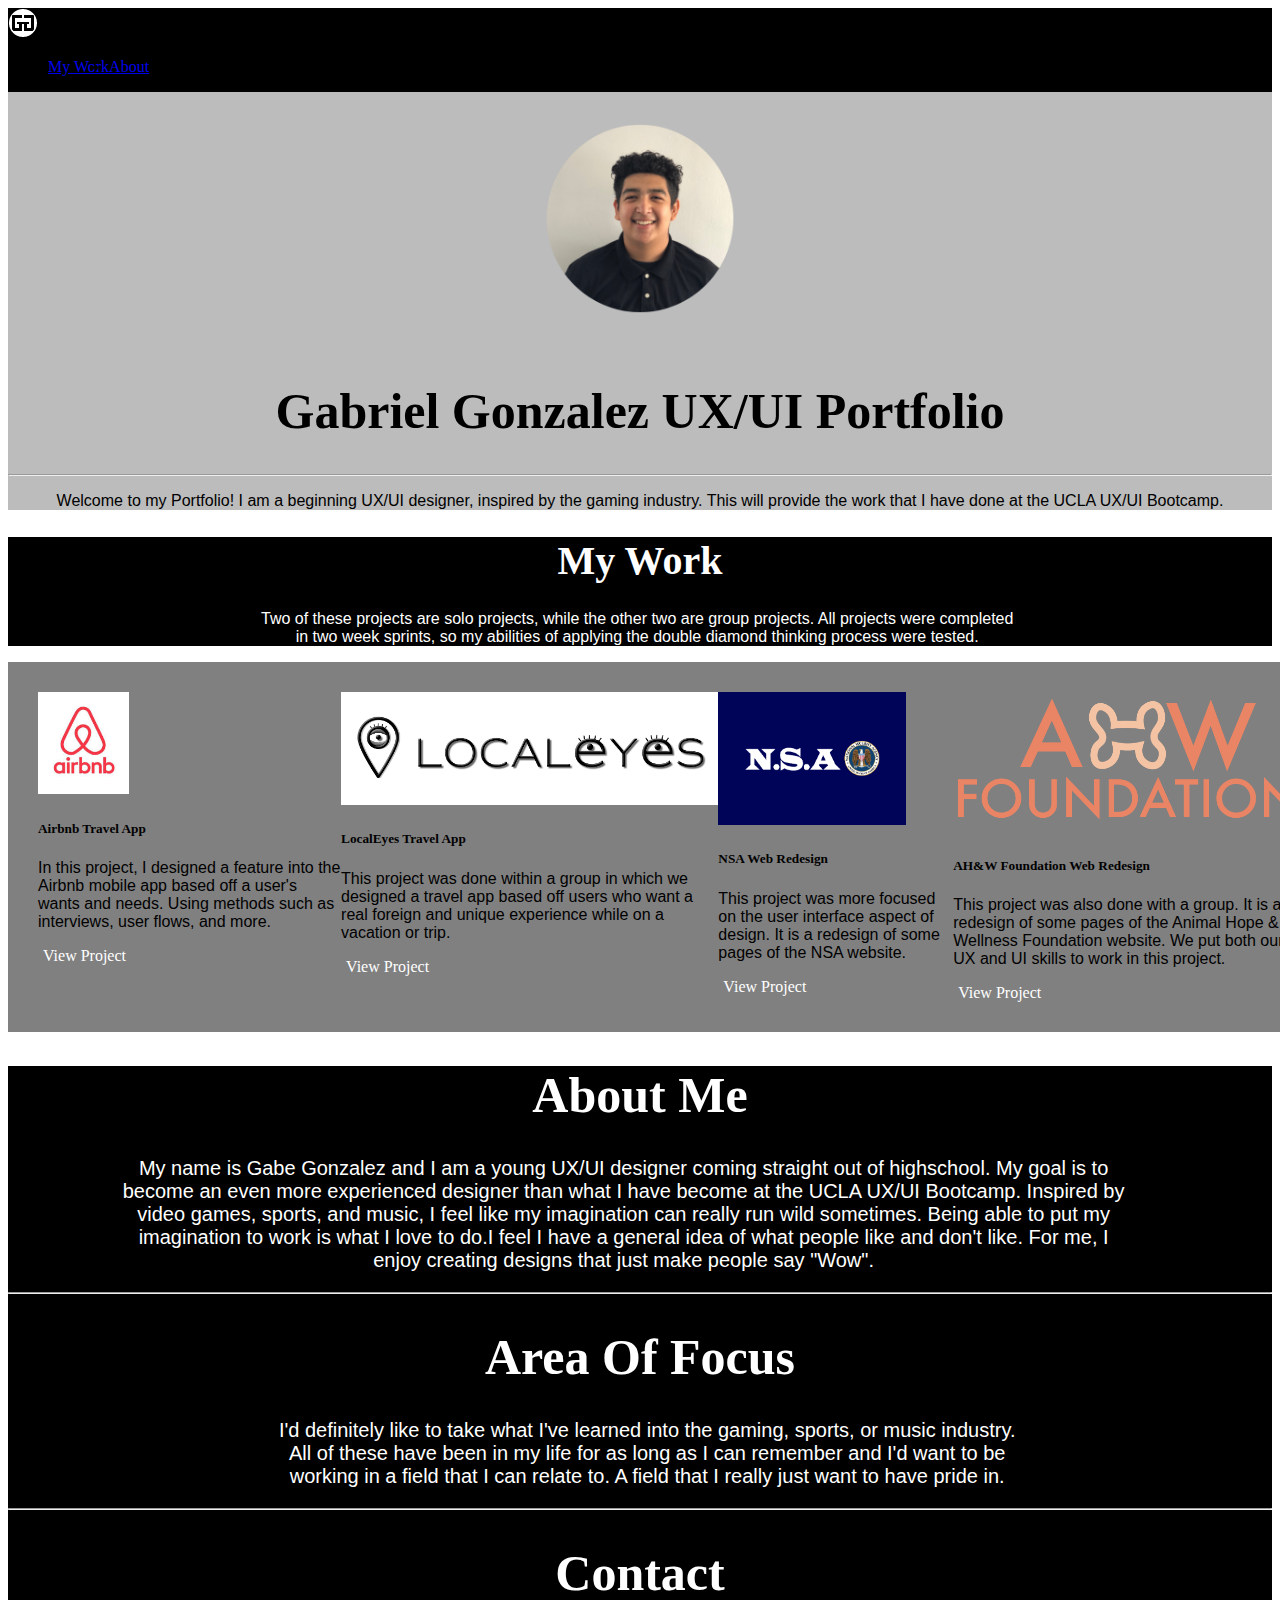
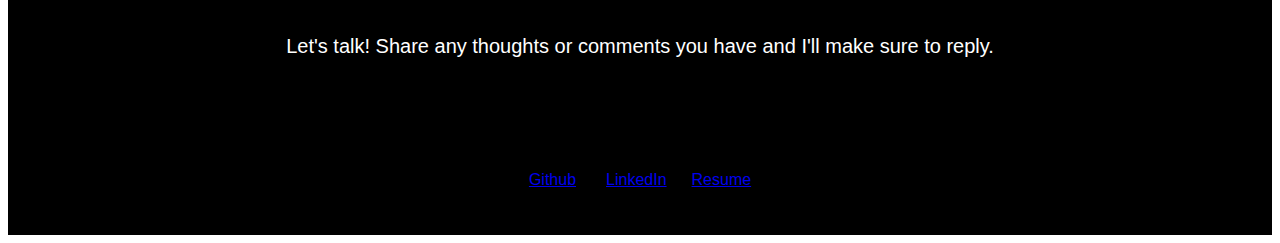
==== index.html @ 5b5e8cd5 "font size and placement" ====
<!DOCTYPE html>
<html lang="en">
<head>
    <meta charset="UTF-8">
    <meta name="viewport" content="width=device-width, initial-scale=1.0">
    <meta http-equiv="X-UA-Compatible" content="ie=edge">
    <title>Document</title>
    <link rel="stylesheet" href="https://stackpath.bootstrapcdn.com/bootstrap/4.1.3/css/bootstrap.min.css" integrity="sha384-MCw98/SFnGE8fJT3GXwEOngsV7Zt27NXFoaoApmYm81iuXoPkFOJwJ8ERdknLPMO" crossorigin="anonymous">
    <link rel="stylesheet" href="style.css">
    <link rel="stylesheet" href="https://use.fontawesome.com/releases/v5.6.1/css/all.css" integrity="sha384-gfdkjb5BdAXd+lj+gudLWI+BXq4IuLW5IT+brZEZsLFm++aCMlF1V92rMkPaX4PP" crossorigin="anonymous">
</head>
<body data-spy="scroll" data-target="#navbar" data-offset="300">
    <!-- NAV -->
    <nav id="navbar" class="navbar navbar-expand-lg navbar-dark sticky-top">
        <div class="container-fluid col-10">
            <img src="Images/GG Logo.png" alt="">
            <ul class="navbar-nav mr-auto col-6 offset-8">
                <li class="nav-item">
                    <a class="nav-link" href="#mywork">My Work</a>
                </li>  
                <li class="nav-item">
                    <a class="nav-link" href="#about">About</a>
                </li>     
                
            </ul>
        </div>    
    </nav>
    <!-- NAV END -->

    <!-- JUMBOTRON -->
    <div class="jumbotron">
            <img id="profile" width="20%" src="./Images/PFP.png" alt="photo">
        <h1 class="tracking-in-expand">Gabriel Gonzalez UX/UI Portfolio</h1>
        <hr class="my-4 tracking-in-expand">
        <p class="lead tracking-in-expand">Welcome to my Portfolio! I am a beginning UX/UI designer, inspired by the gaming industry. This will provide the work that I have done at the UCLA UX/UI Bootcamp.</p>
    </div>
    <!-- JUMBOTRON END -->

    <!-- WORK SECTION -->
    <div id="mywork" class="jumbotron">
        <h1 style="font-size: 40px; color: white;">My Work</h1>
        <p class="lead" style="color: white; width: 60%; margin-left: 250px;">Two of these projects are solo projects, while the other two are group projects. All projects were completed in two week sprints, so my abilities of applying the double diamond thinking process were tested.</p>
    </div>



    <div class="container" width="100%" id="work">
        <div class="row ">
            <div class="col-6 col-xs-12">
                <div id="card" class="card shadow-lg p-3 mb-5 rounded" style="width: 100%; ">
                        <img class="img-fluid mx-auto" width="30%" src="Images/Airbnb Travel App Preview Mode   InVision.png"  alt="">
                    <div class="card-body">
                        <h5 class="card-title">Airbnb Travel App</h5>
                        <p class="card-text">In this project, I designed a feature into the Airbnb mobile app based off a user's wants and needs. Using methods such as interviews, user flows, and more.</p>
                        <a href="https://www.behance.net/gallery/75437759/Airbnb-App-Feature" class="btn btn-primary"><span>View Project</span></a>
                    </div>
                </div>
            </div>       
            <div class="col-6 col-xs-12">
                <div id="card" class="card shadow-lg p-3 mb-5 rounded" width="100%" height="90%">
                    <img class="img-fluid mx-auto" width="100%" src="Images/Local Eyes.png" alt="">
                    <div class="card-body">
                        <h5>LocalEyes Travel App</h5>
                        <p class="card-text">This project was done within a group in which we designed a travel app based off users who want a real foreign and unique experience while on a vacation or trip.</p>
                        <a href="https://medium.com/@gabrielgonzalez7071/local-eyes-travel-app-7d67533008d8?source=friends_link&sk=6ed3f0b1ec0cf5a104c0ef06c54dc03b" class="btn btn-primary"><span>View Project</span></a>
                      </div>
                </div>
            </div> 
            <div class="col-6 col-xs-12">
                    <div id="card" class="card shadow-lg p-3 mb-5 rounded" style="width: 100%;">
                            <img class="img-fluid mx-auto" width="80%" src="Images/Logo on Dark.png" alt="">
                        <div class="card-body">
                            <h5 class="card-title">NSA Web Redesign</h5>
                              <p class="card-text">This project was more focused on the user interface aspect of design. It is a redesign of some pages of the NSA website.</p>
                            <a href="https://www.behance.net/gallery/75596299/NSA-Web-Redesign" class="btn btn-primary"><span>View Project</span></a>
                        </div>
                    </div>
                </div>       
                <div class="col-6 col-xs-12">
                    <div id="card" class="card shadow-lg p-3 mb-5 rounded" style="width: 100%;">
                        <img class="img-fluid mx-auto" width="100%" src="Images/Logo.png" alt="">
                        <div class="card-body">
                            <h5 class="card-title">AH&W Foundation Web Redesign</h5>
                               <p class="card-text">This project was also done with a group. It is a redesign of some pages of the Animal Hope & Wellness Foundation website. We put both our UX and UI skills to work in this project.</p>
                                <a href="https://www.behance.net/gallery/75598437/AH-W-Foundation-Web-Redesign" class="btn btn-primary"><span>View Project</span></a>                       
                        </div>
                    </div>     
               </div>    
        </div>
        
        
    </div>
    
    
     <!-- WORK SECTION END -->
     


    <!-- ABOUT ME -->
    <div class="jumbotron" id="about">
        <h1>About Me</h1>
        <p id="texts">My name is Gabe Gonzalez and I am a young UX/UI designer coming straight out of highschool. My goal is to become an even more experienced designer than what I have become at the UCLA UX/UI Bootcamp. Inspired by video games, sports, and music, I feel like my imagination can really run wild sometimes. Being able to put my imagination to work is what I love to do.I feel I have a general idea of what people like and don't like. For me, I enjoy creating designs that just make people say "Wow".</p>
        <hr id="line">
        <h1>Area Of Focus</h1>
        <p id="text">I'd definitely like to take what I've learned into the gaming, sports, or music industry. All of these have been in my life for as long as I can remember and I'd want to be working in a field that I can relate to. A field that I really just want to have pride in.</p>
        <hr id="line">
        <h1>Contact</h1>
        <p id="mycontact">Let's talk! Share any thoughts or comments you have and I'll make sure to reply.</p>
        <div class="container icons">
                <a id="github" href="https://github.com/GabeGonzalez7">
                        <i class="fab fa-github"></i>
                        <p>Github</p>
                </a>
                <a href="https://www.linkedin.com/in/gabriel-gonzalez-981693167/">
                        <i class="fab fa-linkedin"></i>
                        <p>LinkedIn</p>
                </a>
                <!-- <a id="envelope" href="" data-toggle="modal" data-target="#exampleModal">
                    <i class="fas fa-envelope"></i>
                    <p>Email Me</p>
                </a> -->
                <a id="resume" href="https://docs.google.com/document/d/1Q8IvCwCMH3LZAcA4Jf6hP-z30ZAZ-9LiaMgspxo-fmY/edit?usp=sharing" >
                    <i class="fas fa-file-alt"></i>
                    <p>Resume</p>
                </a>
        </div>
        
    </div>
    <!-- ABOUT ME END -->

    <!-- MODAL -->
    <!-- <div class="modal fade swirl-in-fwd" id="exampleModal" tabindex="-1" role="dialog" aria-labelledby="exampleModalLabel" aria-hidden="true">
        <div class="modal-dialog" role="document">
          <div class="modal-content">
            <div class="modal-header">
              <h5 class="modal-title" id="exampleModalLabel">Send me an email!</h5>
              <button type="button" class="close" data-dismiss="modal" aria-label="Close">
                <span aria-hidden="true">&times;</span>
              </button>
            </div>
            <div class="modal-body">
                <form>
                    <div class="form-group">
                      <label for="exampleInputEmail1">Type your email address:</label>
                      <input type="email" class="form-control" id="exampleInputEmail1" aria-describedby="emailHelp" placeholder="Enter email">
                    </div>
                    <div class="form-group">
                        <label for="message-text" class="col-form-label">Message:</label>
                        <textarea class="form-control" id="message-text"></textarea>
                    </div>
                  </form>
            </div>
            <div class="modal-footer">
              <button type="button" class="btn btn-secondary" data-dismiss="modal">Close</button>
              <button type="button" class="btn btn-primary">Send</button>
            </div>
          </div>
        </div>
      </div> -->
      <!-- MODAL END -->

    <!-- SCRIPT -->
    <script src="https://code.jquery.com/jquery-3.3.1.slim.min.js" integrity="sha384-q8i/X+965DzO0rT7abK41JStQIAqVgRVzpbzo5smXKp4YfRvH+8abtTE1Pi6jizo" crossorigin="anonymous"></script>
    <script src="https://cdnjs.cloudflare.com/ajax/libs/popper.js/1.14.3/umd/popper.min.js" integrity="sha384-ZMP7rVo3mIykV+2+9J3UJ46jBk0WLaUAdn689aCwoqbBJiSnjAK/l8WvCWPIPm49" crossorigin="anonymous"></script>
    <script src="https://stackpath.bootstrapcdn.com/bootstrap/4.1.3/js/bootstrap.min.js" integrity="sha384-ChfqqxuZUCnJSK3+MXmPNIyE6ZbWh2IMqE241rYiqJxyMiZ6OW/JmZQ5stwEULTy" crossorigin="anonymous"></script>
<!-- SCRIPT END -->

</body>
</html>
---- style.css ----
.navbar {
    background-color: black;
    display: flex;
    flex-wrap: wrap;
}


.jumbotron {
    text-align: center;
    background-color: #BCBCBC;
}

.btn-primary { 
    
    border: none;
 }


.card {
    border-style: none;
    border-width: 2.5px;
    border-radius: 20px;
    border-color: black;
    /* box-shadow: 0 10 2 black; */
}

.container {
    padding: 30px;
    display: flex;
    flex-wrap: wrap;
    justify-content: center;
}

.row {
    display: flex;
    flex: wrap;
    justify-content: center;
    align-content: center
}

.col-6 {
    display: flex;
    flex: wrap;
    justify-content: center;
}

.bottom {
    width: 100%;
}

.fab {
    padding: 10px;
    font-size: 40px;
    color: white;
}

.fab:hover {
    color: blue;
}

.fas {
    padding: 10px;
    font-size: 40px;
    color: white;
}

.fas:hover {
    color: blue;
}

#github {
    margin-right: 30px;
}

#envelope {
    margin-left: 30px;
}

h1, h3, h5 {
    font-family: 'Roboto Slab', serif;
    font-weight: bold;
}

h1 {
    font-size: 50px
}

h2, h4, p {
    font-family: 'Lato', sans-serif;
}



#mywork {
    background-color: black;
    text-align: center;
}

#line {
    background-color: white;
}

#about {
    color: white;
    background-color:black;
    text-align: center;
    justify-content: center;
}

@media (max-width: 768px) {
    .card {
        height: 70%;
    }

    .navbar-nav {
        display: none;
    }

    .img-fluid {
        width: 100%;
    }

    h1 {
        font-size: 40px;
    }

    #profile {
        width: 50%;
    }

}

.btn {
  border: none;
  color: #FFFFFF;
  text-align: center;
  transition: all 0.5s;
  cursor: pointer;
  margin: 5px;
}

.btn span {
  cursor: pointer;
  display: inline-block;
  position: relative;
  transition: 0.5s;
}

.btn span:after {
  content: '\00bb';
  position: absolute;
  opacity: 0;
  top: 0;

  transition: 0.5s;
}

.btn:hover span {
  padding-right: 15px;
}

.btn:hover span:after {
  opacity: 1;
  right: 0;
}

#work {
    background-color: grey;
    width: 100%;
}

.swirl-in-fwd {
	-webkit-animation: swirl-in-fwd 0.6s ease-out both;
	        animation: swirl-in-fwd 0.6s ease-out both;
}

/* ----------------------------------------------
 * Generated by Animista on 2019-1-22 13:2:38
 * w: http://animista.net, t: @cssanimista
 * ---------------------------------------------- */

/**
 * ----------------------------------------
 * animation swirl-in-fwd
 * ----------------------------------------
 */
 @-webkit-keyframes swirl-in-fwd {
    0% {
      -webkit-transform: rotate(-540deg) scale(0);
              transform: rotate(-540deg) scale(0);
      opacity: 0;
    }
    100% {
      -webkit-transform: rotate(0) scale(1);
              transform: rotate(0) scale(1);
      opacity: 1;
    }
  }
  @keyframes swirl-in-fwd {
    0% {
      -webkit-transform: rotate(-540deg) scale(0);
              transform: rotate(-540deg) scale(0);
      opacity: 0;
    }
    100% {
      -webkit-transform: rotate(0) scale(1);
              transform: rotate(0) scale(1);
      opacity: 1;
    }
  }

  .tracking-in-expand {
	-webkit-animation: tracking-in-expand 0.7s cubic-bezier(0.215, 0.610, 0.355, 1.000) both;
	        animation: tracking-in-expand 0.7s cubic-bezier(0.215, 0.610, 0.355, 1.000) both;
}

/* ----------------------------------------------
 * Generated by Animista on 2019-1-22 13:12:53
 * w: http://animista.net, t: @cssanimista
 * ---------------------------------------------- */

/**
 * ----------------------------------------
 * animation tracking-in-expand
 * ----------------------------------------
 */
 @-webkit-keyframes tracking-in-expand {
    0% {
      letter-spacing: -0.5em;
      opacity: 0;
    }
    40% {
      opacity: 0.6;
    }
    100% {
      opacity: 1;
    }
  }
  @keyframes tracking-in-expand {
    0% {
      letter-spacing: -0.5em;
      opacity: 0;
    }
    40% {
      opacity: 0.6;
    }
    100% {
      opacity: 1;
    }
  }
  
/* #pencil {
    padding: 20px;
    font-size: 20px;
    color: white;
}

#moon {
    padding: 20px;
    font-size: 20px;
    color: white;
}

#theme {
    background-color: black;
    border-color: black;
} */

/* a {
    color: white;
}

a:hover{
    color: gray;
} */

#text {
    width: 60%;
    text-align: center;
    margin-left: 260px;
    font-size: 20px;
}

#resume {
    padding-left: 25px;
}

#texts {
    width: 80%;
    text-align: center;
    margin-left: 110px;
    font-size: 20px;
}

#mycontact {
    font-size: 20px;
}
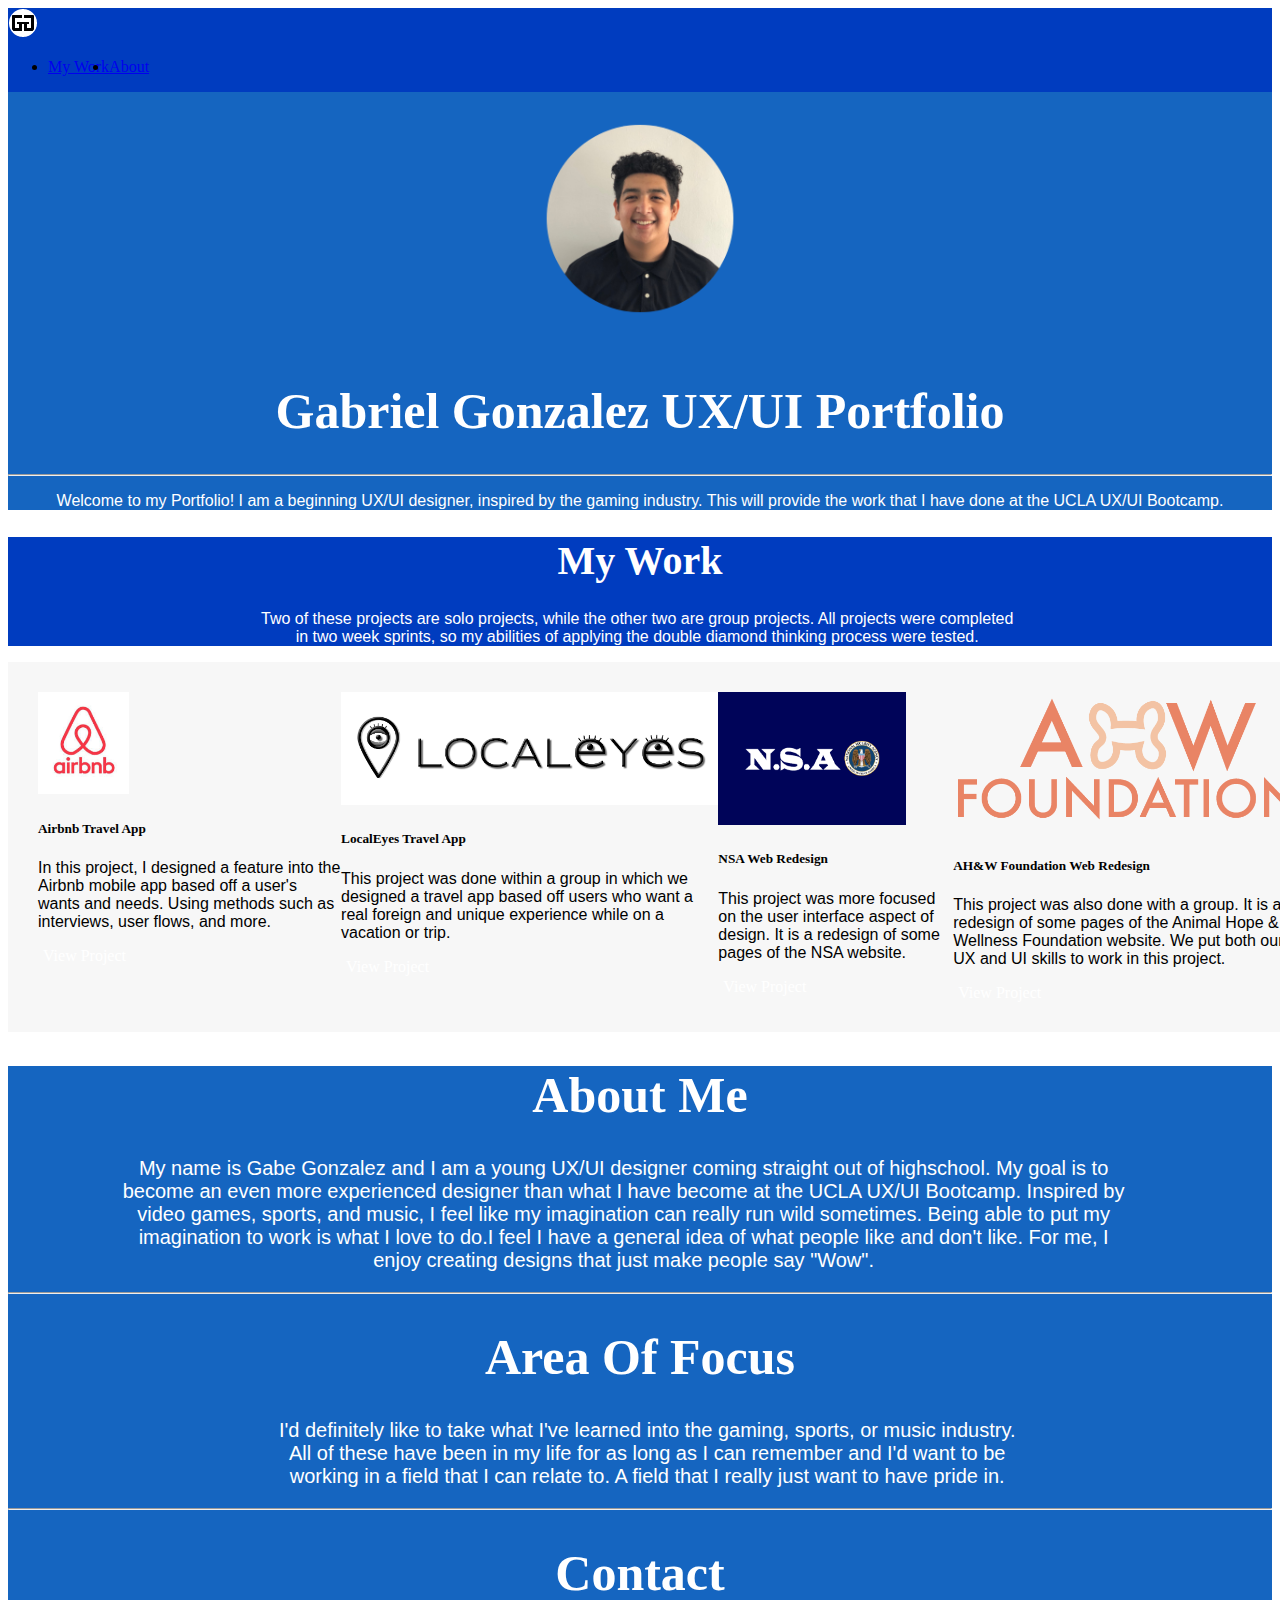
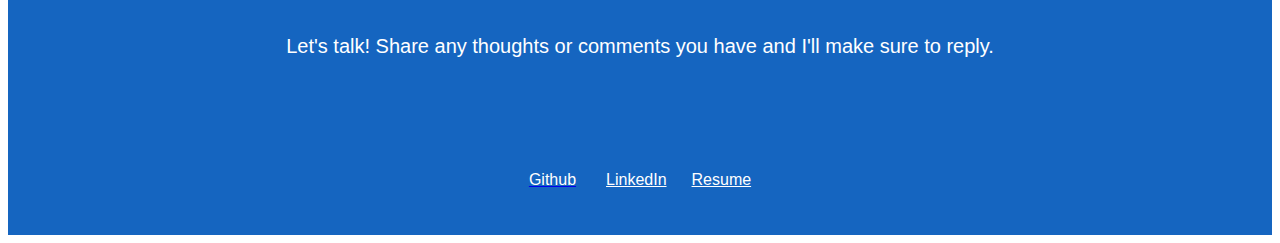
==== commit 8fbbb5df: "Color change" ====
--- a/index.html
+++ b/index.html
@@ -109,11 +109,11 @@
         <div class="container icons">
                 <a id="github" href="https://github.com/GabeGonzalez7">
                         <i class="fab fa-github"></i>
-                        <p>Github</p>
+                        <p id="git">Github</p>
                 </a>
-                <a href="https://www.linkedin.com/in/gabriel-gonzalez-981693167/">
+                <a id="linkedin" href="https://www.linkedin.com/in/gabriel-gonzalez-981693167/">
                         <i class="fab fa-linkedin"></i>
-                        <p>LinkedIn</p>
+                        <p id="linkedin">LinkedIn</p>
                 </a>
                 <!-- <a id="envelope" href="" data-toggle="modal" data-target="#exampleModal">
                     <i class="fas fa-envelope"></i>
@@ -121,7 +121,7 @@
                 </a> -->
                 <a id="resume" href="https://docs.google.com/document/d/1Q8IvCwCMH3LZAcA4Jf6hP-z30ZAZ-9LiaMgspxo-fmY/edit?usp=sharing" >
                     <i class="fas fa-file-alt"></i>
-                    <p>Resume</p>
+                    <p id="resumes">Resume</p>
                 </a>
         </div>
         
--- a/style.css
+++ b/style.css
@@ -1,5 +1,5 @@
 .navbar {
-    background-color: black;
+    background-color: #003CBF;
     display: flex;
     flex-wrap: wrap;
 }
@@ -7,7 +7,7 @@
 
 .jumbotron {
     text-align: center;
-    background-color: #BCBCBC;
+    background-color: #1565C0;
 }
 
 .btn-primary { 
@@ -92,7 +92,7 @@
 
 
 #mywork {
-    background-color: black;
+    background-color: #003CBF;
     text-align: center;
 }
 
@@ -102,7 +102,7 @@
 
 #about {
     color: white;
-    background-color:black;
+    background-color:#1565C0;
     text-align: center;
     justify-content: center;
 }
@@ -165,7 +165,7 @@
 }
 
 #work {
-    background-color: grey;
+    background-color: #F7F7F7;
     width: 100%;
 }
 
@@ -283,6 +283,7 @@
 
 #resume {
     padding-left: 25px;
+    color: white;
 }
 
 #texts {
@@ -294,4 +295,20 @@
 
 #mycontact {
     font-size: 20px;
+}
+
+.tracking-in-expand {
+    color: white;
+}
+
+#linkedin, #git, #resumes {
+    color: white;
+}
+
+#linkedin:hover, #git:hover, #resumes:hover {
+    color: gray;
+}
+
+.my-4 {
+    background-color: white;
 }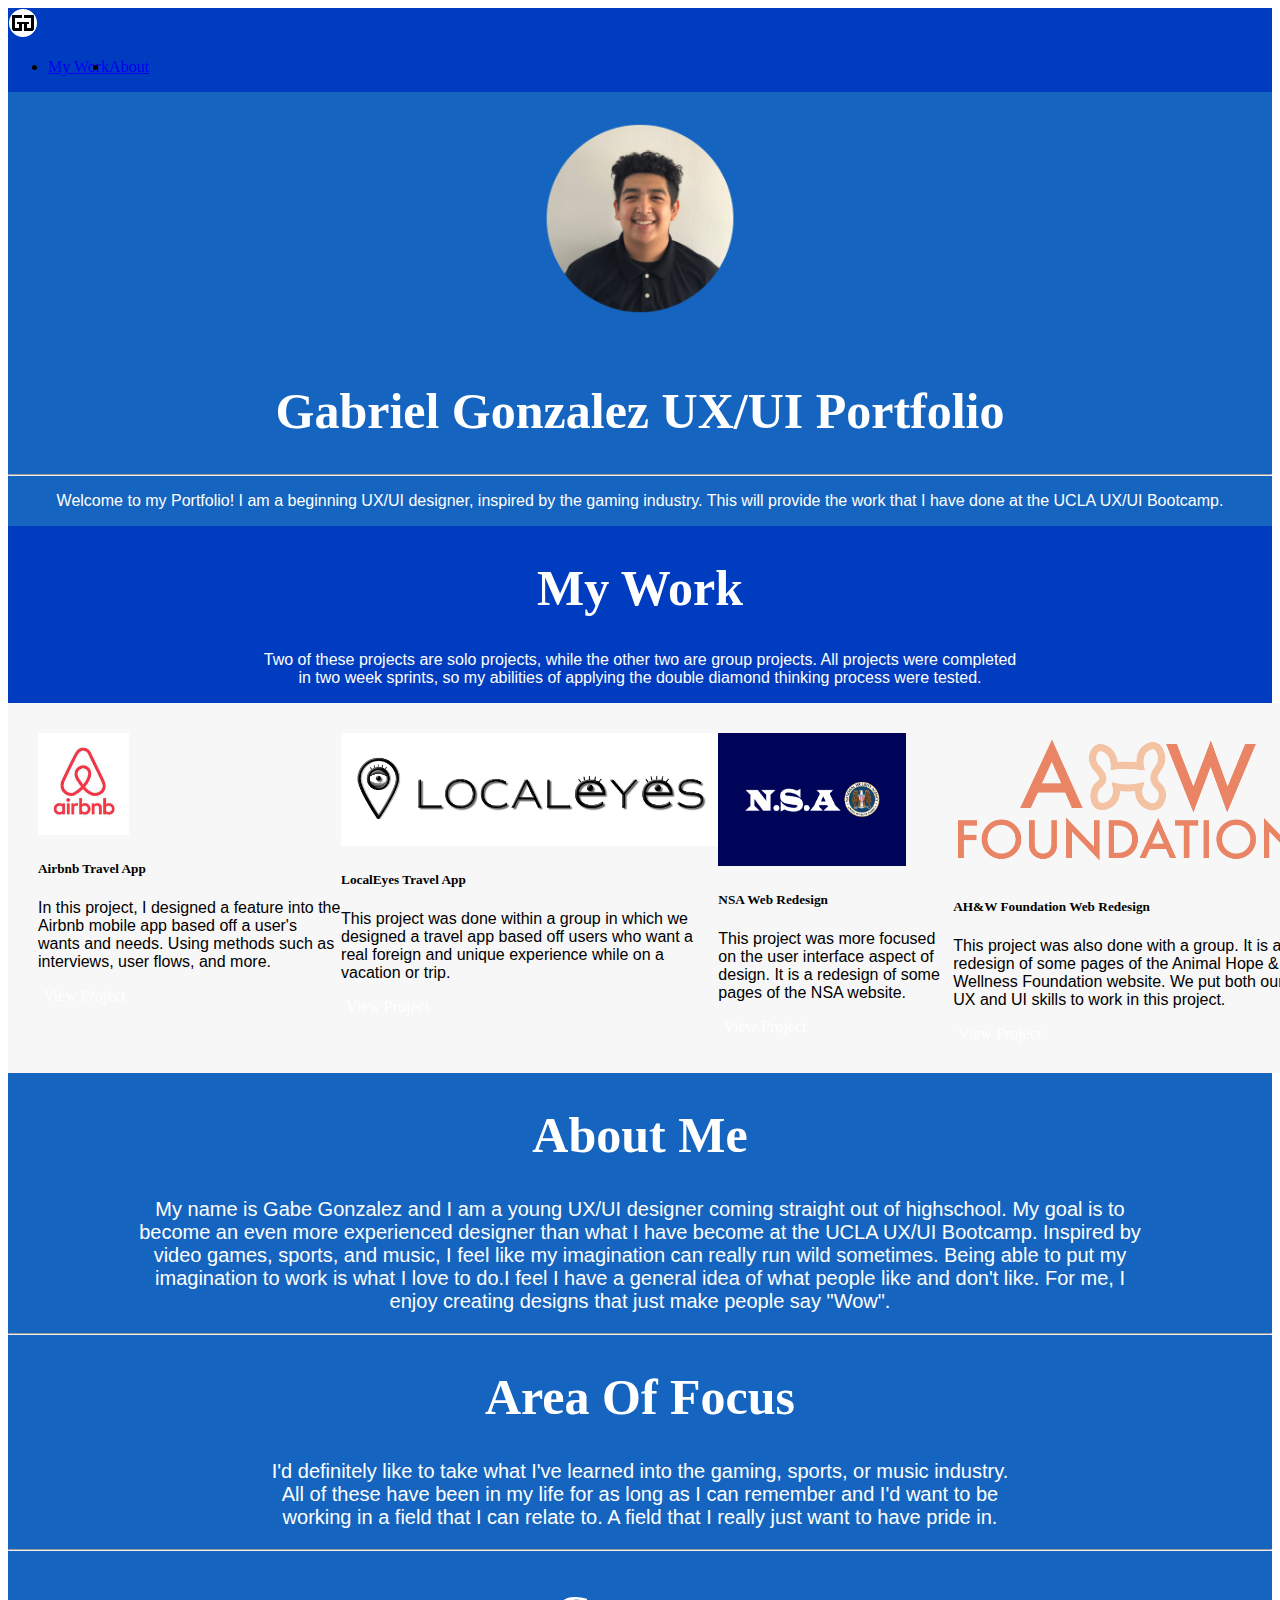
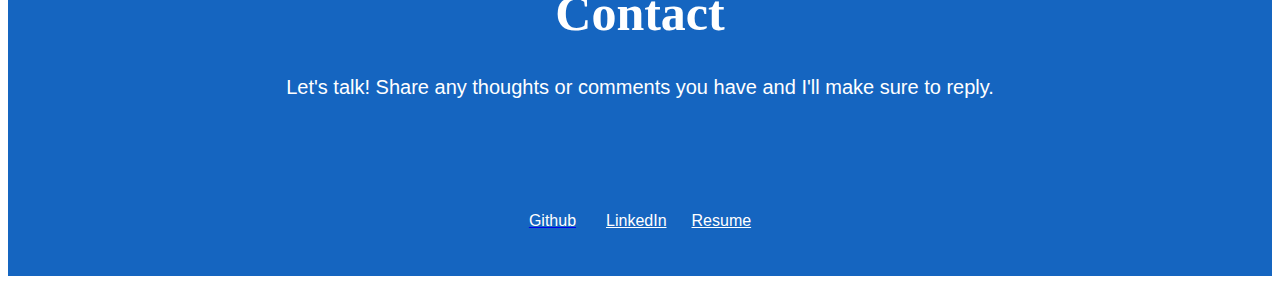
==== commit 645d1e99: "text responsive" ====
--- a/index.html
+++ b/index.html
@@ -4,10 +4,11 @@
     <meta charset="UTF-8">
     <meta name="viewport" content="width=device-width, initial-scale=1.0">
     <meta http-equiv="X-UA-Compatible" content="ie=edge">
-    <title>Document</title>
+    <title>Gabriel Gonzalez</title>
     <link rel="stylesheet" href="https://stackpath.bootstrapcdn.com/bootstrap/4.1.3/css/bootstrap.min.css" integrity="sha384-MCw98/SFnGE8fJT3GXwEOngsV7Zt27NXFoaoApmYm81iuXoPkFOJwJ8ERdknLPMO" crossorigin="anonymous">
     <link rel="stylesheet" href="style.css">
     <link rel="stylesheet" href="https://use.fontawesome.com/releases/v5.6.1/css/all.css" integrity="sha384-gfdkjb5BdAXd+lj+gudLWI+BXq4IuLW5IT+brZEZsLFm++aCMlF1V92rMkPaX4PP" crossorigin="anonymous">
+    <link rel="shortcut icon" href="./Images/favicon.ico">
 </head>
 <body data-spy="scroll" data-target="#navbar" data-offset="300">
     <!-- NAV -->
@@ -37,10 +38,16 @@
     <!-- JUMBOTRON END -->
 
     <!-- WORK SECTION -->
+    
     <div id="mywork" class="jumbotron">
-        <h1 style="font-size: 40px; color: white;">My Work</h1>
-        <p class="lead" style="color: white; width: 60%; margin-left: 250px;">Two of these projects are solo projects, while the other two are group projects. All projects were completed in two week sprints, so my abilities of applying the double diamond thinking process were tested.</p>
-    </div>
+        <h1 style="color: white;">My Work</h1>
+        <center>
+                <p id="worktext" class="lead tracking-in-expand" style="color: white; text-align: center;">Two of these projects are solo projects, while the other two are group projects. All projects were completed in two week sprints, so my abilities of applying the double diamond thinking process were tested.</p>
+        </center>
+        
+    </div>    
+   
+   
 
 
 
@@ -97,12 +104,17 @@
 
 
     <!-- ABOUT ME -->
-    <div class="jumbotron" id="about">
+    <div class="jumbotron text-center" id="about">
         <h1>About Me</h1>
-        <p id="texts">My name is Gabe Gonzalez and I am a young UX/UI designer coming straight out of highschool. My goal is to become an even more experienced designer than what I have become at the UCLA UX/UI Bootcamp. Inspired by video games, sports, and music, I feel like my imagination can really run wild sometimes. Being able to put my imagination to work is what I love to do.I feel I have a general idea of what people like and don't like. For me, I enjoy creating designs that just make people say "Wow".</p>
+        <center class="foottext">
+            <p id="texts" class="text-center">My name is Gabe Gonzalez and I am a young UX/UI designer coming straight out of highschool. My goal is to become an even more experienced designer than what I have become at the UCLA UX/UI Bootcamp. Inspired by video games, sports, and music, I feel like my imagination can really run wild sometimes. Being able to put my imagination to work is what I love to do.I feel I have a general idea of what people like and don't like. For me, I enjoy creating designs that just make people say "Wow".</p>
+        </center>
         <hr id="line">
         <h1>Area Of Focus</h1>
-        <p id="text">I'd definitely like to take what I've learned into the gaming, sports, or music industry. All of these have been in my life for as long as I can remember and I'd want to be working in a field that I can relate to. A field that I really just want to have pride in.</p>
+        <center>
+                <p id="text" class="text-center">I'd definitely like to take what I've learned into the gaming, sports, or music industry. All of these have been in my life for as long as I can remember and I'd want to be working in a field that I can relate to. A field that I really just want to have pride in.</p>
+        </center>
+       
         <hr id="line">
         <h1>Contact</h1>
         <p id="mycontact">Let's talk! Share any thoughts or comments you have and I'll make sure to reply.</p>
--- a/style.css
+++ b/style.css
@@ -8,6 +8,10 @@
 .jumbotron {
     text-align: center;
     background-color: #1565C0;
+    width: 100%;
+    text-align: center;
+    justify-content: center;
+    align-content: center;
 }
 
 .btn-primary { 
@@ -79,6 +83,7 @@
 h1, h3, h5 {
     font-family: 'Roboto Slab', serif;
     font-weight: bold;
+    
 }
 
 h1 {
@@ -94,6 +99,8 @@
 #mywork {
     background-color: #003CBF;
     text-align: center;
+    justify-content: center;
+    align-content: center;
 }
 
 #line {
@@ -109,7 +116,13 @@
 
 @media (max-width: 768px) {
     .card {
-        height: 70%;
+        height: 90%;
+        width: 100%;
+    }
+
+    .container {
+        display: flex;
+        flex-wrap: wrap;
     }
 
     .navbar-nav {
@@ -122,6 +135,10 @@
 
     h1 {
         font-size: 40px;
+    }
+
+    #text, #worktext {
+        width: 100%;
     }
 
     #profile {
@@ -277,8 +294,13 @@
 #text {
     width: 60%;
     text-align: center;
-    margin-left: 260px;
-    font-size: 20px;
+    font-size: 20px;
+    display: flex;
+    flex-wrap: wrap;
+    justify-content: center;
+    align-content: center;
+    align-items: center;
+    align-self: center;
 }
 
 #resume {
@@ -289,8 +311,13 @@
 #texts {
     width: 80%;
     text-align: center;
-    margin-left: 110px;
-    font-size: 20px;
+    font-size: 20px;
+    display: flex;
+    flex-wrap: wrap;
+    justify-content: center;
+    align-content: center;
+    align-items: center;
+    align-self: center;
 }
 
 #mycontact {
@@ -311,4 +338,14 @@
 
 .my-4 {
     background-color: white;
-}+}
+
+#worktext {
+    width: 60%;
+}
+
+
+
+.
+
+
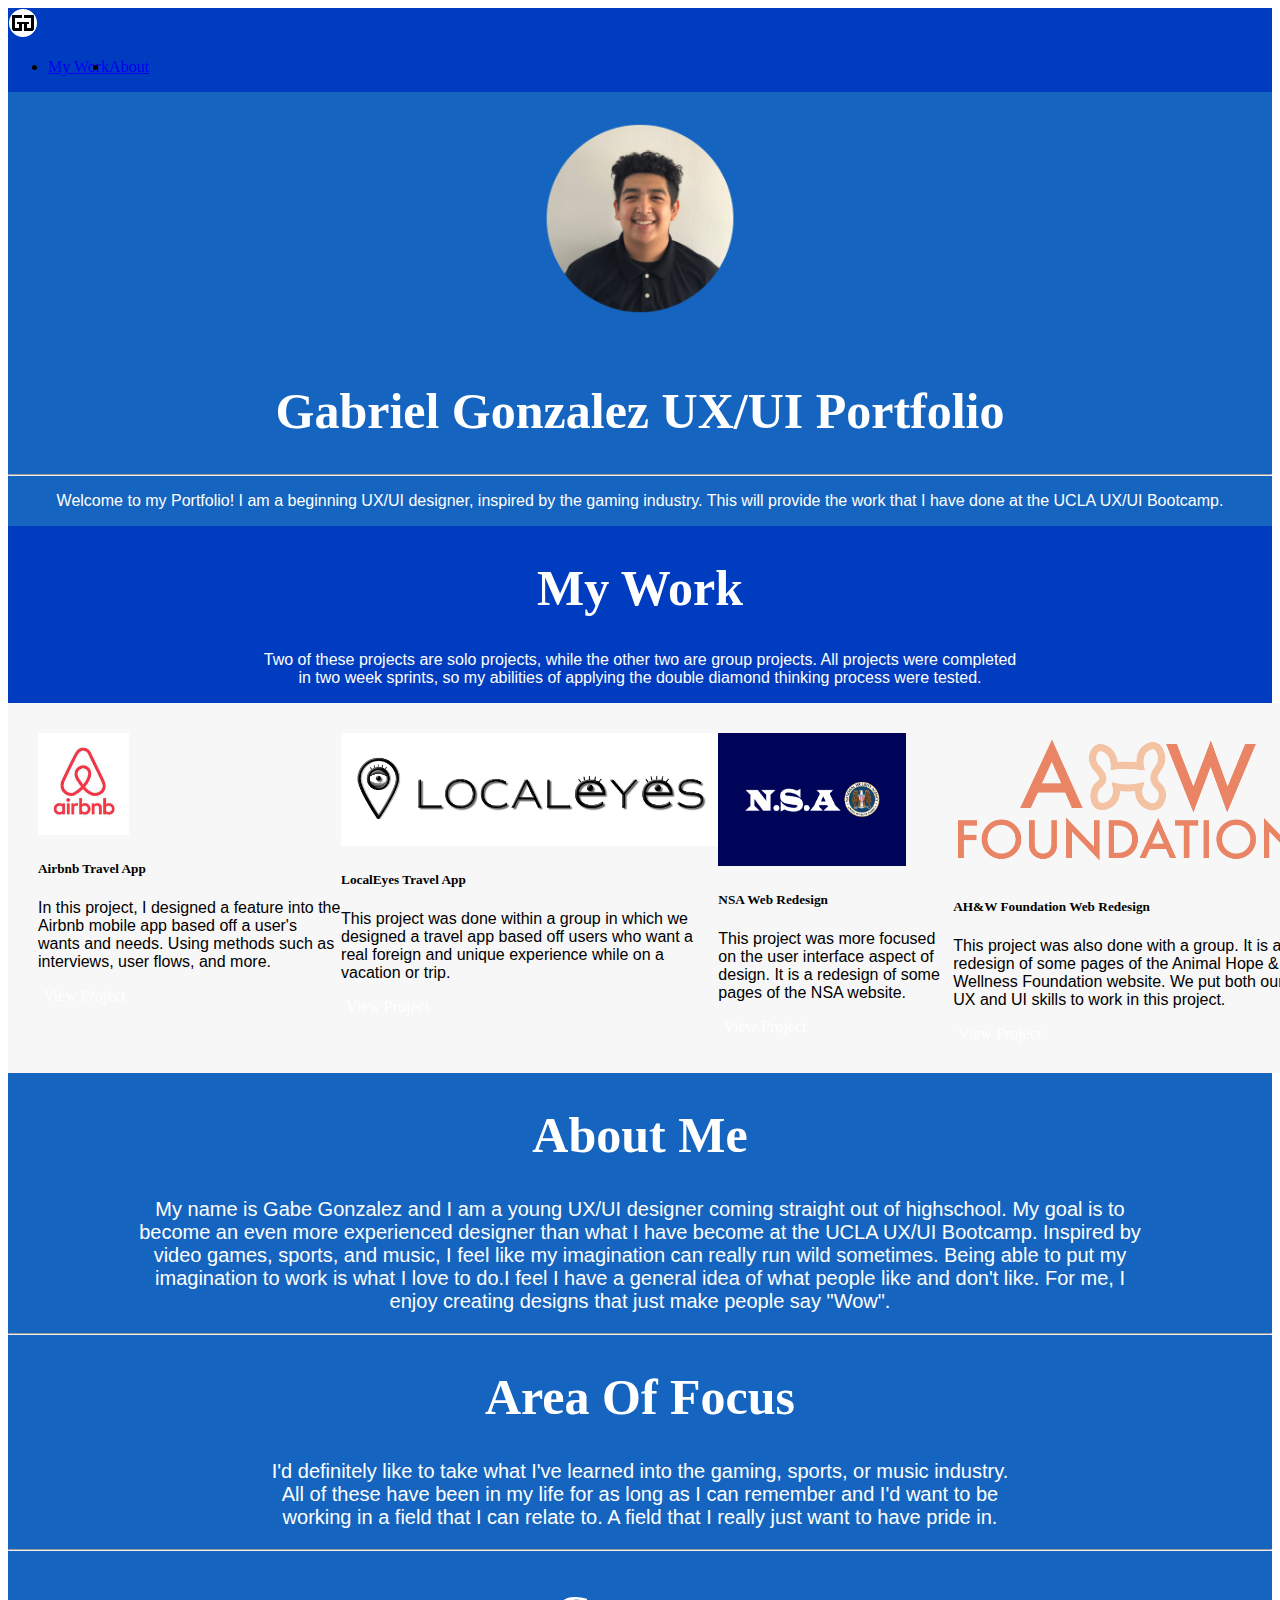
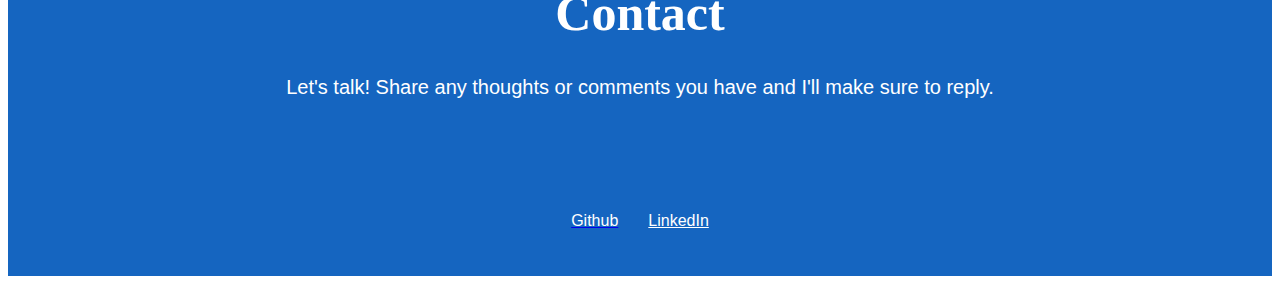
==== commit 557ca8c2: "resume delete" ====
--- a/index.html
+++ b/index.html
@@ -79,7 +79,7 @@
                         <div class="card-body">
                             <h5 class="card-title">NSA Web Redesign</h5>
                               <p class="card-text">This project was more focused on the user interface aspect of design. It is a redesign of some pages of the NSA website.</p>
-                            <a href="https://www.behance.net/gallery/75596299/NSA-Web-Redesign" class="btn btn-primary"><span>View Project</span></a>
+                            <a href="https://medium.com/gabriel-gonzalez/nsa-responsive-web-redesign-d755493549fd?source=friends_link&sk=a97cf1907c689cbfff7b6012557edadb" class="btn btn-primary"><span>View Project</span></a>
                         </div>
                     </div>
                 </div>       
@@ -131,10 +131,6 @@
                     <i class="fas fa-envelope"></i>
                     <p>Email Me</p>
                 </a> -->
-                <a id="resume" href="https://docs.google.com/document/d/1Q8IvCwCMH3LZAcA4Jf6hP-z30ZAZ-9LiaMgspxo-fmY/edit?usp=sharing" >
-                    <i class="fas fa-file-alt"></i>
-                    <p id="resumes">Resume</p>
-                </a>
         </div>
         
     </div>
--- a/style.css
+++ b/style.css
@@ -139,6 +139,10 @@
 
     #text, #worktext {
         width: 100%;
+    }
+
+    .text-center {
+        font-size: 10px;
     }
 
     #profile {
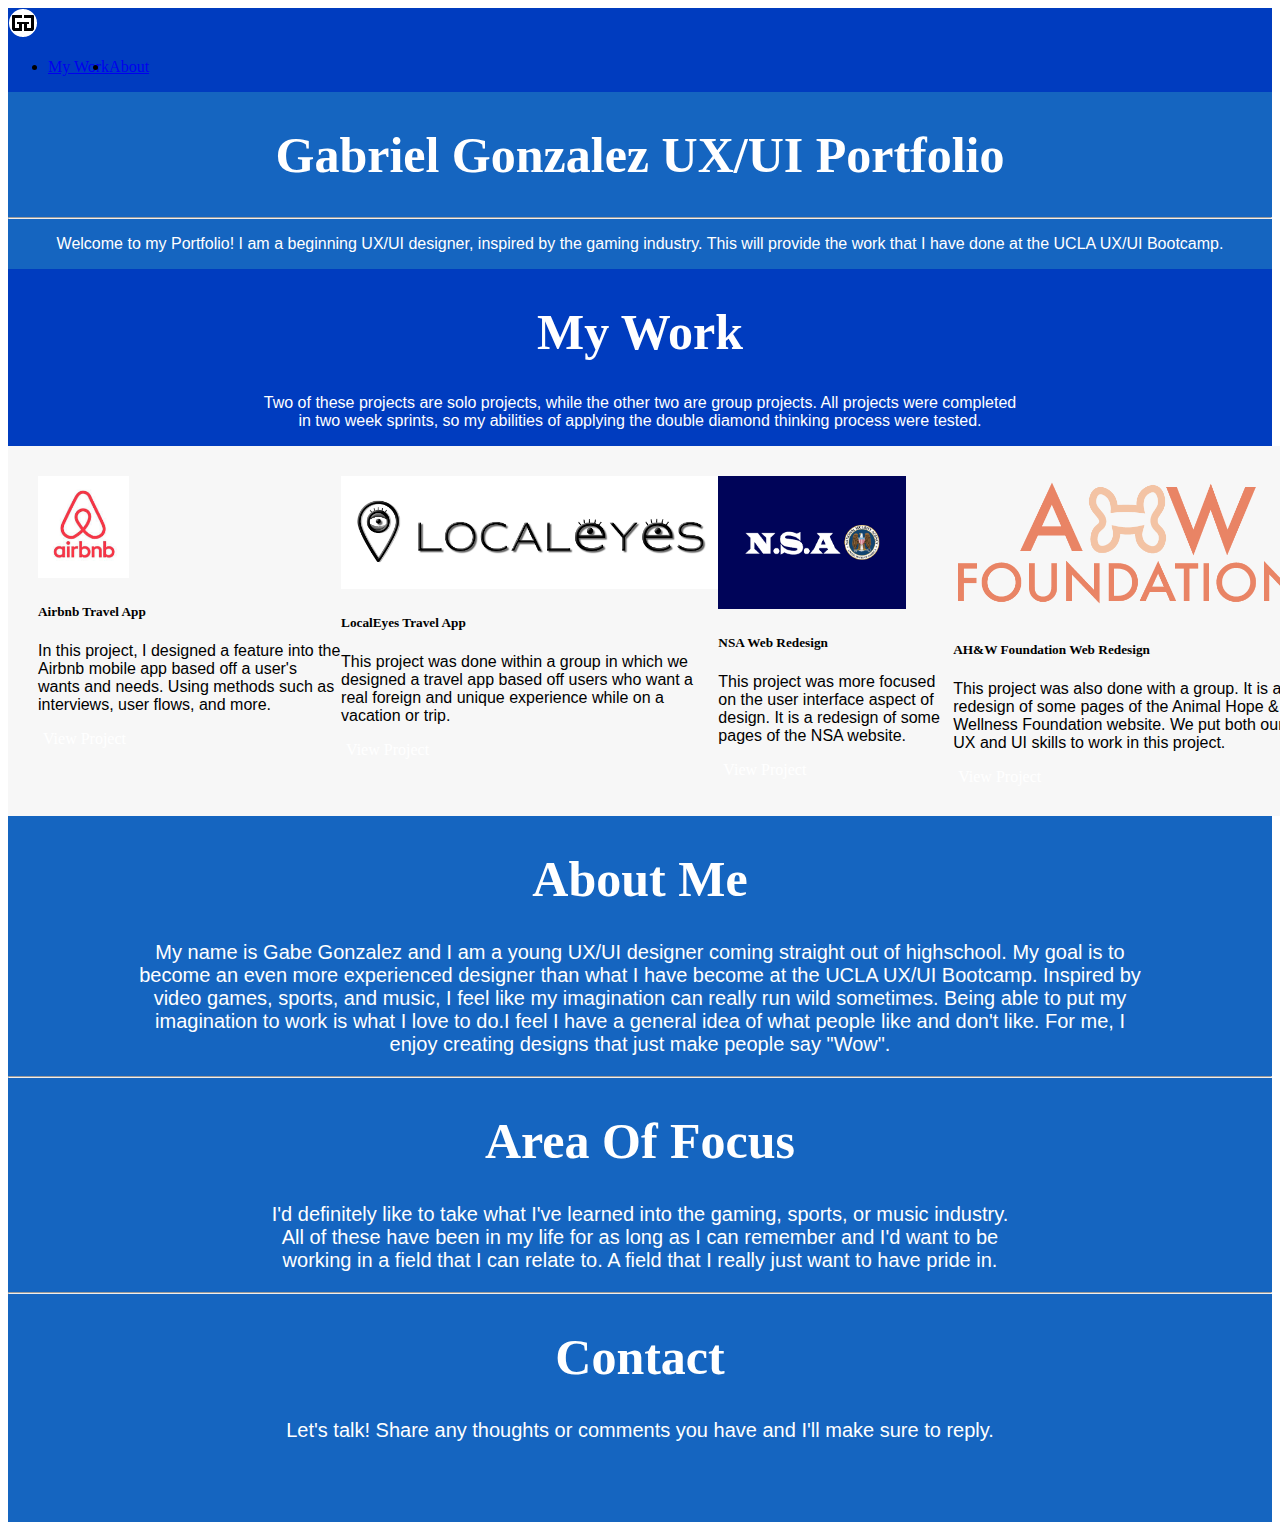
==== commit 215858ab: "1" ====
--- a/index.html
+++ b/index.html
@@ -30,7 +30,7 @@
 
     <!-- JUMBOTRON -->
     <div class="jumbotron">
-            <img id="profile" width="20%" src="./Images/PFP.png" alt="photo">
+            <!-- <img id="profile" width="20%" src="./Images/PFP.png" alt="photo"> -->
         <h1 class="tracking-in-expand">Gabriel Gonzalez UX/UI Portfolio</h1>
         <hr class="my-4 tracking-in-expand">
         <p class="lead tracking-in-expand">Welcome to my Portfolio! I am a beginning UX/UI designer, inspired by the gaming industry. This will provide the work that I have done at the UCLA UX/UI Bootcamp.</p>
@@ -119,14 +119,14 @@
         <h1>Contact</h1>
         <p id="mycontact">Let's talk! Share any thoughts or comments you have and I'll make sure to reply.</p>
         <div class="container icons">
-                <a id="github" href="https://github.com/GabeGonzalez7">
+                <!-- <a id="github" href="https://github.com/GabeGonzalez7">
                         <i class="fab fa-github"></i>
                         <p id="git">Github</p>
-                </a>
-                <a id="linkedin" href="https://www.linkedin.com/in/gabriel-gonzalez-981693167/">
+                </a> -->
+                <!-- <a id="linkedin" href="https://www.linkedin.com/in/gabriel-gonzalez-981693167/">
                         <i class="fab fa-linkedin"></i>
                         <p id="linkedin">LinkedIn</p>
-                </a>
+                </a> -->
                 <!-- <a id="envelope" href="" data-toggle="modal" data-target="#exampleModal">
                     <i class="fas fa-envelope"></i>
                     <p>Email Me</p>
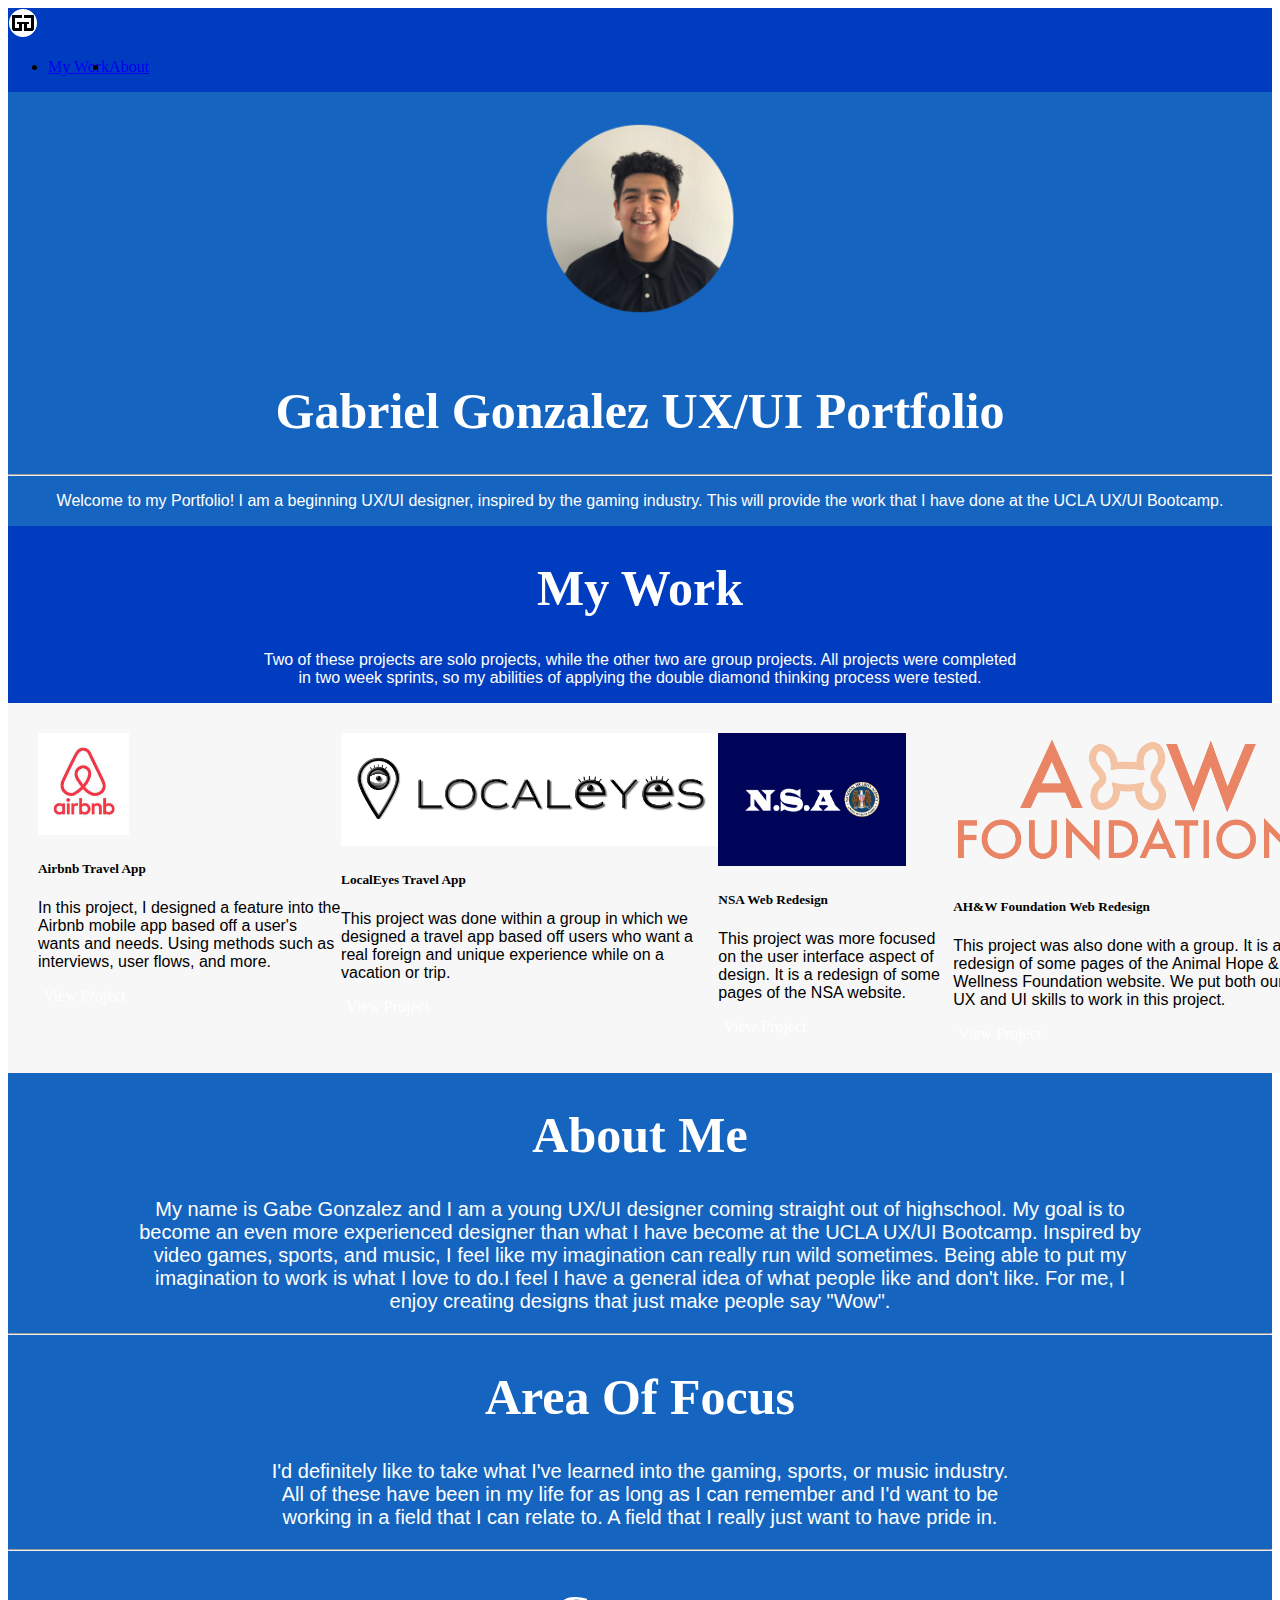
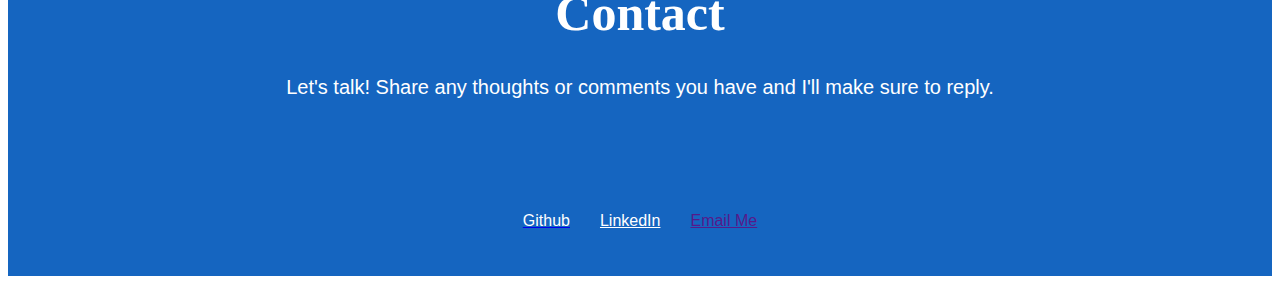
==== commit a7346a4e: "revert" ====
--- a/index.html
+++ b/index.html
@@ -30,7 +30,7 @@
 
     <!-- JUMBOTRON -->
     <div class="jumbotron">
-            <!-- <img id="profile" width="20%" src="./Images/PFP.png" alt="photo"> -->
+            <img id="profile" width="20%" src="./Images/PFP.png" alt="photo">
         <h1 class="tracking-in-expand">Gabriel Gonzalez UX/UI Portfolio</h1>
         <hr class="my-4 tracking-in-expand">
         <p class="lead tracking-in-expand">Welcome to my Portfolio! I am a beginning UX/UI designer, inspired by the gaming industry. This will provide the work that I have done at the UCLA UX/UI Bootcamp.</p>
@@ -59,7 +59,7 @@
                     <div class="card-body">
                         <h5 class="card-title">Airbnb Travel App</h5>
                         <p class="card-text">In this project, I designed a feature into the Airbnb mobile app based off a user's wants and needs. Using methods such as interviews, user flows, and more.</p>
-                        <a href="https://www.behance.net/gallery/75437759/Airbnb-App-Feature" class="btn btn-primary"><span>View Project</span></a>
+                        <a href="https://medium.com/gabriel-gonzalez/airbnb-feature-16df72792cf9" class="btn btn-primary"><span>View Project</span></a>
                     </div>
                 </div>
             </div>       
@@ -89,7 +89,7 @@
                         <div class="card-body">
                             <h5 class="card-title">AH&W Foundation Web Redesign</h5>
                                <p class="card-text">This project was also done with a group. It is a redesign of some pages of the Animal Hope & Wellness Foundation website. We put both our UX and UI skills to work in this project.</p>
-                                <a href="https://www.behance.net/gallery/75598437/AH-W-Foundation-Web-Redesign" class="btn btn-primary"><span>View Project</span></a>                       
+                                <a href="https://medium.com/gabriel-gonzalez/animal-hope-wellness-foundation-web-redesign-79a4124d55e3" class="btn btn-primary"><span>View Project</span></a>                       
                         </div>
                     </div>     
                </div>    
@@ -119,18 +119,18 @@
         <h1>Contact</h1>
         <p id="mycontact">Let's talk! Share any thoughts or comments you have and I'll make sure to reply.</p>
         <div class="container icons">
-                <!-- <a id="github" href="https://github.com/GabeGonzalez7">
+                <a id="github" href="https://github.com/GabeGonzalez7">
                         <i class="fab fa-github"></i>
                         <p id="git">Github</p>
-                </a> -->
-                <!-- <a id="linkedin" href="https://www.linkedin.com/in/gabriel-gonzalez-981693167/">
+                </a>
+                <a id="linkedin" href="https://www.linkedin.com/in/gabriel-gonzalez-981693167/">
                         <i class="fab fa-linkedin"></i>
                         <p id="linkedin">LinkedIn</p>
-                </a> -->
-                <!-- <a id="envelope" href="" data-toggle="modal" data-target="#exampleModal">
+                </a>
+                <a id="envelope" href="" data-toggle="modal" data-target="#exampleModal">
                     <i class="fas fa-envelope"></i>
                     <p>Email Me</p>
-                </a> -->
+                </a>
         </div>
         
     </div>
